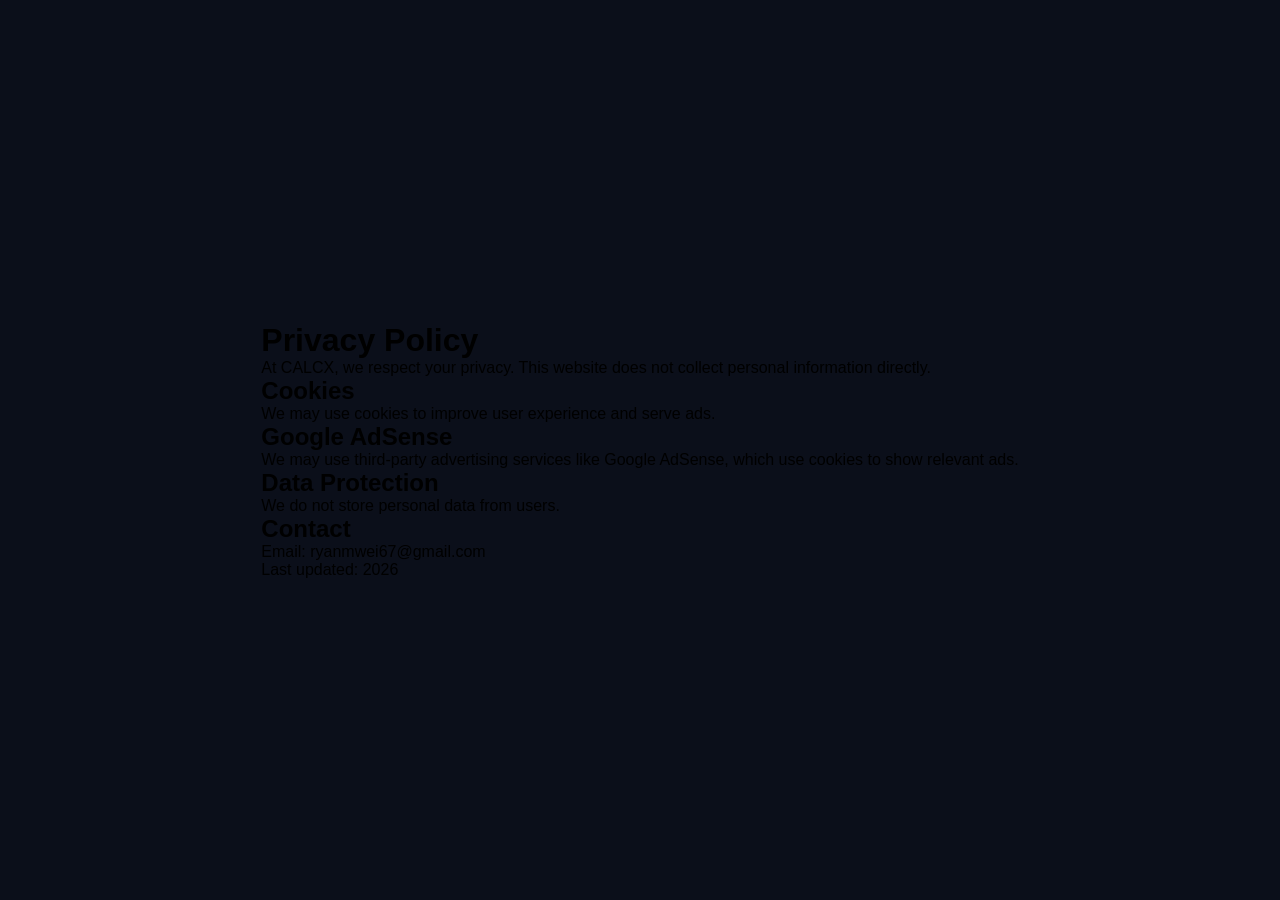
==== privacy.html @ 10a87947 "Add privacy policy page" ====
<!DOCTYPE html>
<html lang="en">
<head>
<meta charset="UTF-8">
<meta name="viewport" content="width=device-width, initial-scale=1.0">
<title>Privacy Policy - CALCX</title>
<link rel="stylesheet" href="style.css">
</head>
<body>

<div class="container">
    <h1>Privacy Policy</h1>

    <p>At CALCX, we respect your privacy. This website does not collect personal information directly.</p>

    <h2>Cookies</h2>
    <p>We may use cookies to improve user experience and serve ads.</p>

    <h2>Google AdSense</h2>
    <p>We may use third-party advertising services like Google AdSense, which use cookies to show relevant ads.</p>

    <h2>Data Protection</h2>
    <p>We do not store personal data from users.</p>

    <h2>Contact</h2>
    <p>Email: ryanmwei67@gmail.com</p>

    <p>Last updated: 2026</p>
</div>

</body>
</html>
---- style.css ----
:root {
    --bg: #0b0f1a;
    --card: #111827;
    --accent: linear-gradient(135deg, #7c3aed, #06b6d4);
    --btn: #1f2937;
    --text: #ffffff;
}

* {
    margin: 0;
    padding: 0;
    box-sizing: border-box;
    font-family: 'Segoe UI', sans-serif;
}

body {
    background: var(--bg);
    display: flex;
    justify-content: center;
    align-items: center;
    height: 100vh;
}

/* App container */
.app {
    width: 340px;
    background: var(--card);
    border-radius: 25px;
    padding: 20px;
    box-shadow: 0 20px 50px rgba(0,0,0,0.6);
}

/* Header */
.header {
    text-align: center;
    margin-bottom: 10px;
}

.header h1 {
    font-size: 24px;
    background: var(--accent);
    -webkit-background-clip: text;
    color: transparent;
}

.header p {
    font-size: 12px;
    color: #9ca3af;
}

/* Display */
.display input {
    width: 100%;
    height: 70px;
    background: #020617;
    border: none;
    border-radius: 15px;
    color: white;
    font-size: 28px;
    text-align: right;
    padding: 15px;
    margin-bottom: 10px;
}

/* History */
.history {
    max-height: 120px;
    overflow-y: auto;
    margin-bottom: 10px;
}

.history h3 {
    font-size: 12px;
    color: #6b7280;
}

.history li {
    font-size: 13px;
    padding: 3px 0;
    border-bottom: 1px solid rgba(255,255,255,0.05);
}

/* Buttons */
.buttons {
    display: grid;
    grid-template-columns: repeat(4, 1fr);
    gap: 10px;
}

button {
    height: 60px;
    border: none;
    border-radius: 15px;
    background: var(--btn);
    color: white;
    font-size: 18px;
    cursor: pointer;
    transition: 0.2s;
}

button:hover {
    transform: scale(1.05);
}

/* Special */
.operator {
    background: #2563eb;
}

.function {
    background: #f59e0b;
}

.equal {
    background: linear-gradient(135deg, #22c55e, #4ade80);
}

.zero {
    grid-column: span 2;
}
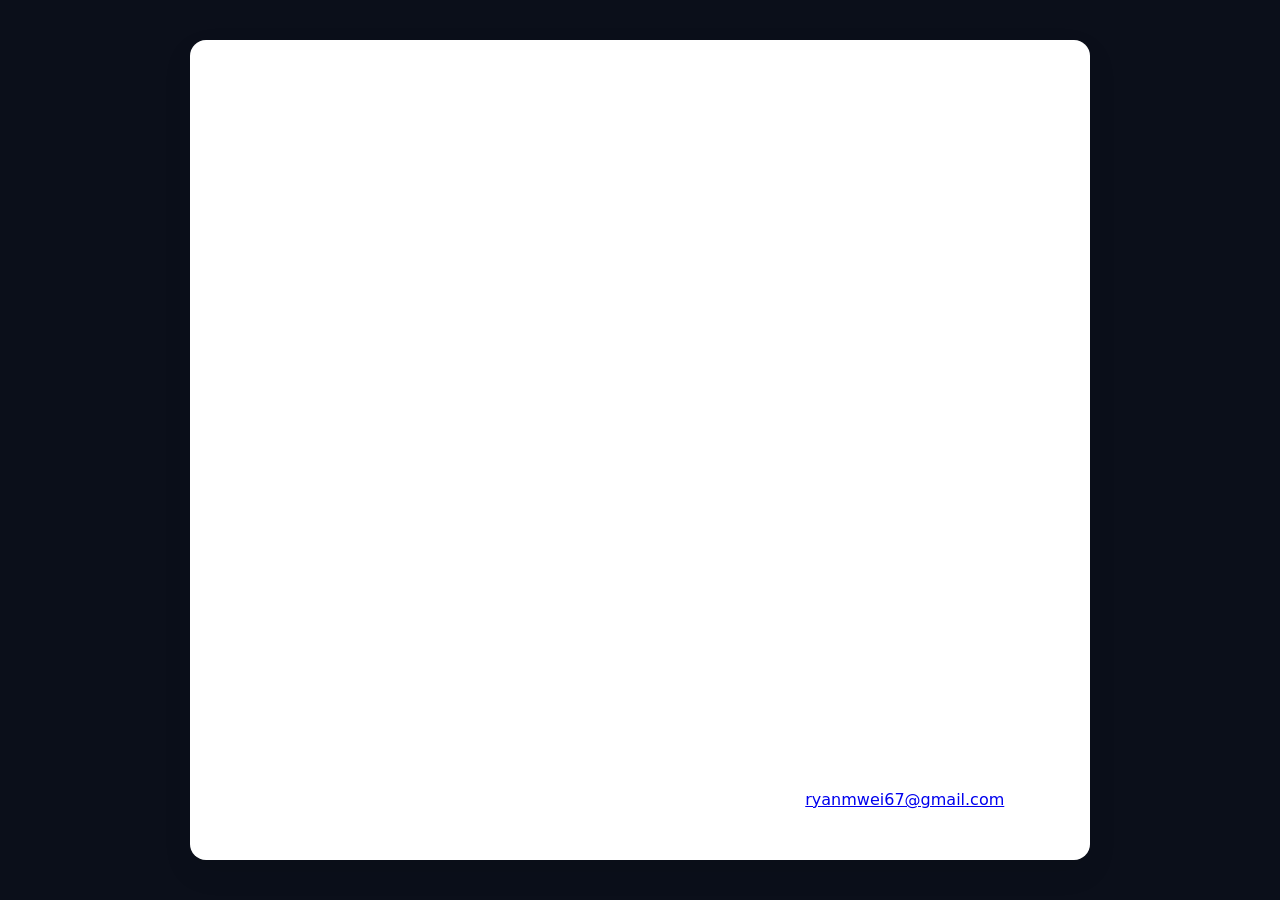
==== commit 7078e981: "Improve the privacy policy and add a modern SVG favicon reference" ====
--- a/privacy.html
+++ b/privacy.html
@@ -1,32 +1,46 @@
 <!DOCTYPE html>
 <html lang="en">
 <head>
-<meta charset="UTF-8">
-<meta name="viewport" content="width=device-width, initial-scale=1.0">
-<title>Privacy Policy - CALCX</title>
-<link rel="stylesheet" href="style.css">
+  <meta charset="UTF-8">
+  <meta name="viewport" content="width=device-width, initial-scale=1.0">
+  <meta name="description" content="Privacy Policy for CALCX - Smart Calculator">
+  <title>Privacy Policy - CALCX</title>
+  <link rel="icon" href="favicon.svg" type="image/svg+xml">
+  <link rel="stylesheet" href="style.css">
 </head>
 <body>
-
-<div class="container">
+  <div class="container" style="max-width: 900px; margin: 2rem auto; padding: 2rem; border-radius: 16px; background: #fff; box-shadow: 0 12px 30px rgba(0,0,0,0.08);">
     <h1>Privacy Policy</h1>
 
-    <p>At CALCX, we respect your privacy. This website does not collect personal information directly.</p>
+    <p>CALCX respects your privacy. This privacy policy explains how our calculator app handles information when you use it.</p>
 
-    <h2>Cookies</h2>
-    <p>We may use cookies to improve user experience and serve ads.</p>
+    <h2>1. Information We Collect</h2>
+    <p>CALCX is designed to operate primarily on your device. We do not require you to create an account, provide your name, or submit personal information to use the calculator.</p>
+    <p>We do not intentionally collect, store, or sell your personal data such as your name, email address, phone number, or financial details.</p>
 
-    <h2>Google AdSense</h2>
-    <p>We may use third-party advertising services like Google AdSense, which use cookies to show relevant ads.</p>
+    <h2>2. Local Use of the App</h2>
+    <p>Calculations are processed locally in your browser. Any numbers or expressions you enter are generally not transmitted to our servers unless you explicitly share them with us, such as by emailing us or submitting a support request.</p>
 
-    <h2>Data Protection</h2>
-    <p>We do not store personal data from users.</p>
+    <h2>3. Cookies and Advertising</h2>
+    <p>Our website may use third-party advertising services such as Google AdSense. These providers may use cookies, device identifiers, and similar technologies to personalize ads, measure ad performance, and improve user experience.</p>
+    <p>Cookies may also be used to remember preferences such as theme settings, if supported by the browser or site configuration.</p>
 
-    <h2>Contact</h2>
-    <p>Email: ryanmwei67@gmail.com</p>
+    <h2>4. Third-Party Services</h2>
+    <p>Because we may use advertising partners and analytics tools, those third parties may process information according to their own privacy policies. We encourage you to review the privacy policy of any external service you interact with.</p>
 
-    <p>Last updated: 2026</p>
-</div>
+    <h2>5. Data Security</h2>
+    <p>We take reasonable steps to protect the information we receive. However, no method of transmission over the Internet or electronic storage is completely secure. We cannot guarantee absolute security, but we aim to keep data handling minimal and transparent.</p>
 
+    <h2>6. Children's Privacy</h2>
+    <p>CALCX is not directed to children under the age of 13, and we do not knowingly collect personal information from children.</p>
+
+    <h2>7. Your Choices</h2>
+    <p>You can limit or disable cookies in your browser settings. You can also avoid interacting with advertising networks or third-party trackers if you prefer not to receive personalized ads.</p>
+
+    <h2>8. Contact</h2>
+    <p>If you have any questions about this Privacy Policy, please contact us at <a href="mailto:ryanmwei67@gmail.com">ryanmwei67@gmail.com</a>.</p>
+
+    <p><strong>Last updated:</strong> October 2026</p>
+  </div>
 </body>
 </html>
--- a/style.css
+++ b/style.css
@@ -1,120 +1,352 @@
-:root {
-    --bg: #0b0f1a;
-    --card: #111827;
-    --accent: linear-gradient(135deg, #7c3aed, #06b6d4);
-    --btn: #1f2937;
-    --text: #ffffff;
-}
-
-* {
-    margin: 0;
-    padding: 0;
-    box-sizing: border-box;
-    font-family: 'Segoe UI', sans-serif;
-}
-
-body {
-    background: var(--bg);
-    display: flex;
-    justify-content: center;
-    align-items: center;
-    height: 100vh;
-}
-
-/* App container */
-.app {
-    width: 340px;
-    background: var(--card);
-    border-radius: 25px;
-    padding: 20px;
-    box-shadow: 0 20px 50px rgba(0,0,0,0.6);
-}
-
-/* Header */
-.header {
-    text-align: center;
-    margin-bottom: 10px;
-}
-
-.header h1 {
-    font-size: 24px;
-    background: var(--accent);
-    -webkit-background-clip: text;
-    color: transparent;
-}
-
-.header p {
-    font-size: 12px;
-    color: #9ca3af;
-}
-
-/* Display */
-.display input {
-    width: 100%;
-    height: 70px;
-    background: #020617;
-    border: none;
-    border-radius: 15px;
-    color: white;
-    font-size: 28px;
-    text-align: right;
-    padding: 15px;
-    margin-bottom: 10px;
-}
-
-/* History */
-.history {
-    max-height: 120px;
-    overflow-y: auto;
-    margin-bottom: 10px;
-}
-
-.history h3 {
-    font-size: 12px;
-    color: #6b7280;
-}
-
-.history li {
-    font-size: 13px;
-    padding: 3px 0;
-    border-bottom: 1px solid rgba(255,255,255,0.05);
-}
-
-/* Buttons */
-.buttons {
-    display: grid;
-    grid-template-columns: repeat(4, 1fr);
-    gap: 10px;
-}
-
-button {
-    height: 60px;
-    border: none;
-    border-radius: 15px;
-    background: var(--btn);
-    color: white;
-    font-size: 18px;
-    cursor: pointer;
-    transition: 0.2s;
-}
-
-button:hover {
-    transform: scale(1.05);
-}
-
-/* Special */
-.operator {
-    background: #2563eb;
-}
-
-.function {
-    background: #f59e0b;
-}
-
-.equal {
-    background: linear-gradient(135deg, #22c55e, #4ade80);
-}
-
-.zero {
-    grid-column: span 2;
-}+/* Cleaned and improved style sheet for CALCX */
+
+/* Theme variables */
+/* Dark theme (default) */
+:root {
+  --bg: #0b0f1a;
+  --card: #111827;
+  --accent-gradient: linear-gradient(135deg, #7c3aed, #06b6d4);
+  --accent-color: #7c3aed; /* single color used for links/outlines */
+  --btn: #1f2937;
+  --text: #ffffff;
+  --text-secondary: #9ca3af;
+  --display-bg: #020617;
+  --operator-bg: #2563eb;
+  --function-bg: #f59e0b;
+  --equal-bg: linear-gradient(135deg, #22c55e, #4ade80);
+  --border-color: rgba(255, 255, 255, 0.06);
+  --focus-ring: rgba(124, 58, 237, 0.18);
+  --card-shadow: 0 18px 40px rgba(2,6,23,0.6);
+}
+
+/* Light theme */
+html[data-theme="light"] {
+  --bg: #f3f4f6;
+  --card: #ffffff;
+  --accent-gradient: linear-gradient(135deg, #7c3aed, #06b6d4);
+  --accent-color: #06b6d4;
+  --btn: #e5e7eb;
+  --text: #1f2937;
+  --text-secondary: #6b7280;
+  --display-bg: #f9fafb;
+  --operator-bg: #3b82f6;
+  --function-bg: #fbbf24;
+  --equal-bg: linear-gradient(135deg, #34d399, #6ee7b7);
+  --border-color: rgba(0, 0, 0, 0.08);
+  --focus-ring: rgba(6, 182, 212, 0.14);
+  --card-shadow: 0 8px 20px rgba(15,23,42,0.08);
+}
+
+/* Base resets */
+* {
+  margin: 0;
+  padding: 0;
+  box-sizing: border-box;
+}
+
+html, body {
+  height: 100%;
+  font-family: 'Segoe UI', Roboto, -apple-system, system-ui, 'Helvetica Neue', Arial, sans-serif;
+  -webkit-font-smoothing: antialiased;
+  -moz-osx-font-smoothing: grayscale;
+}
+
+/* Page background and layout */
+body {
+  background: var(--bg);
+  display: flex;
+  justify-content: center;
+  align-items: center;
+  min-height: 100vh;
+  padding: 16px;
+  transition: background-color 260ms ease;
+  color: var(--text);
+}
+
+/* App container */
+.app {
+  width: 100%;
+  max-width: 380px;
+  background: var(--card);
+  border-radius: 18px;
+  padding: 18px;
+  box-shadow: var(--card-shadow);
+  transition: background-color 260ms ease, box-shadow 260ms ease, transform 160ms ease;
+  isolation: isolate;
+}
+
+/* Header */
+.header {
+  display: flex;
+  justify-content: space-between;
+  align-items: center;
+  margin-bottom: 16px;
+  border-bottom: 1px solid var(--border-color);
+  padding-bottom: 12px;
+}
+
+.header-left h1 {
+  font-size: 26px;
+  line-height: 1;
+  background: var(--accent-gradient);
+  -webkit-background-clip: text;
+  -webkit-text-fill-color: transparent;
+  background-clip: text;
+  margin-bottom: 4px;
+}
+
+.tagline {
+  font-size: 12px;
+  color: var(--text-secondary);
+}
+
+/* Header actions */
+.header-actions {
+  display: flex;
+  gap: 8px;
+}
+
+.header-actions button {
+  width: 40px;
+  height: 40px;
+  border-radius: 50%;
+  font-size: 18px;
+  background: var(--btn);
+  border: 1px solid transparent;
+  cursor: pointer;
+  color: var(--text);
+  display: inline-flex;
+  align-items: center;
+  justify-content: center;
+  transition: transform 160ms ease, background-color 160ms ease, box-shadow 160ms ease;
+}
+
+.header-actions button:hover {
+  transform: translateY(-2px);
+  box-shadow: 0 6px 14px rgba(2,6,23,0.16);
+}
+
+/* Main layout */
+main {
+  display: flex;
+  flex-direction: column;
+  gap: 14px;
+}
+
+/* Ad placeholder */
+.ad-space {
+  min-height: 56px;
+  background: var(--btn);
+  border-radius: 12px;
+  display: flex;
+  align-items: center;
+  justify-content: center;
+  color: var(--text-secondary);
+  font-size: 12px;
+}
+
+/* Calculator */
+.calculator {
+  display: flex;
+  flex-direction: column;
+  gap: 10px;
+}
+
+/* Display */
+#display {
+  width: 100%;
+  height: 68px;
+  background: var(--display-bg);
+  border: 1px solid var(--border-color);
+  border-radius: 12px;
+  color: var(--text);
+  font-size: 30px;
+  font-weight: 600;
+  text-align: right;
+  padding: 12px 14px;
+  caret-color: transparent;
+  overflow: hidden;
+  white-space: nowrap;
+  text-overflow: ellipsis;
+  transition: background-color 200ms ease, border-color 200ms ease;
+}
+
+#display:focus {
+  outline: none;
+  box-shadow: 0 6px 18px var(--focus-ring);
+  border-color: var(--accent-color);
+}
+
+/* Buttons grid */
+.buttons {
+  display: grid;
+  grid-template-columns: repeat(4, 1fr);
+  gap: 10px;
+}
+
+/* Generic button */
+button {
+  height: 60px;
+  border: none;
+  border-radius: 12px;
+  background: var(--btn);
+  color: var(--text);
+  font-size: 18px;
+  font-weight: 600;
+  cursor: pointer;
+  display: inline-flex;
+  align-items: center;
+  justify-content: center;
+  transition: transform 120ms ease, box-shadow 120ms ease, background-color 160ms ease;
+  user-select: none;
+}
+
+button:hover {
+  transform: translateY(-3px);
+  box-shadow: 0 10px 22px rgba(2,6,23,0.14);
+}
+
+button:active {
+  transform: translateY(0);
+  box-shadow: none;
+}
+
+/* Operator buttons */
+button.operator {
+  background: var(--operator-bg);
+  color: #fff;
+  font-weight: 700;
+}
+
+/* Function buttons (C, ⌫, etc.) */
+button.function {
+  background: var(--function-bg);
+  color: #000;
+  font-weight: 700;
+}
+
+/* Equal button - spans 2 columns */
+button.equal {
+  background: var(--equal-bg);
+  grid-column: span 2;
+  font-weight: 700;
+  color: #fff;
+}
+
+/* Zero button spans 2 columns */
+button.zero {
+  grid-column: span 2;
+}
+
+/* Scientific panel */
+#scientific {
+  display: grid;
+  grid-template-columns: repeat(4, 1fr);
+  gap: 10px;
+  margin-top: 10px;
+  padding-top: 10px;
+  border-top: 1px solid var(--border-color);
+}
+
+#scientific button {
+  height: 50px;
+  font-size: 14px;
+  background: var(--operator-bg);
+  color: #fff;
+}
+
+#scientific.hidden {
+  display: none;
+}
+
+/* Content section */
+.content {
+  margin-top: 12px;
+  padding-top: 12px;
+  border-top: 1px solid var(--border-color);
+}
+
+.content h2 {
+  font-size: 15px;
+  color: var(--text);
+  margin-bottom: 8px;
+}
+
+.content p {
+  font-size: 14px;
+  color: var(--text-secondary);
+  line-height: 1.45;
+}
+
+/* Footer */
+.footer {
+  display: flex;
+  justify-content: space-between;
+  align-items: center;
+  margin-top: 12px;
+  padding-top: 12px;
+  border-top: 1px solid var(--border-color);
+  font-size: 12px;
+  gap: 12px;
+}
+
+.footer-left,
+.footer-right {
+  display: flex;
+  flex-direction: column;
+  gap: 4px;
+}
+
+.footer p {
+  color: var(--text-secondary);
+  margin: 0;
+  font-size: 12px;
+}
+
+.footer a {
+  color: var(--accent-color);
+  text-decoration: none;
+  transition: opacity 160ms ease, text-decoration 160ms ease;
+}
+
+.footer a:hover,
+.footer a:focus {
+  opacity: 0.9;
+  text-decoration: underline;
+}
+
+/* Focus states for accessibility */
+button:focus,
+a:focus {
+  outline: 3px solid var(--focus-ring);
+  outline-offset: 2px;
+}
+
+/* Responsive adjustments */
+@media (max-width: 480px) {
+  .app {
+    width: 100%;
+    max-width: none;
+    border-radius: 14px;
+    padding: 14px;
+  }
+
+  .header-left h1 {
+    font-size: 22px;
+  }
+
+  #display {
+    height: 60px;
+    font-size: 26px;
+  }
+
+  button {
+    height: 54px;
+    font-size: 16px;
+  }
+
+  .footer {
+    flex-direction: column;
+    align-items: flex-start;
+  }
+}
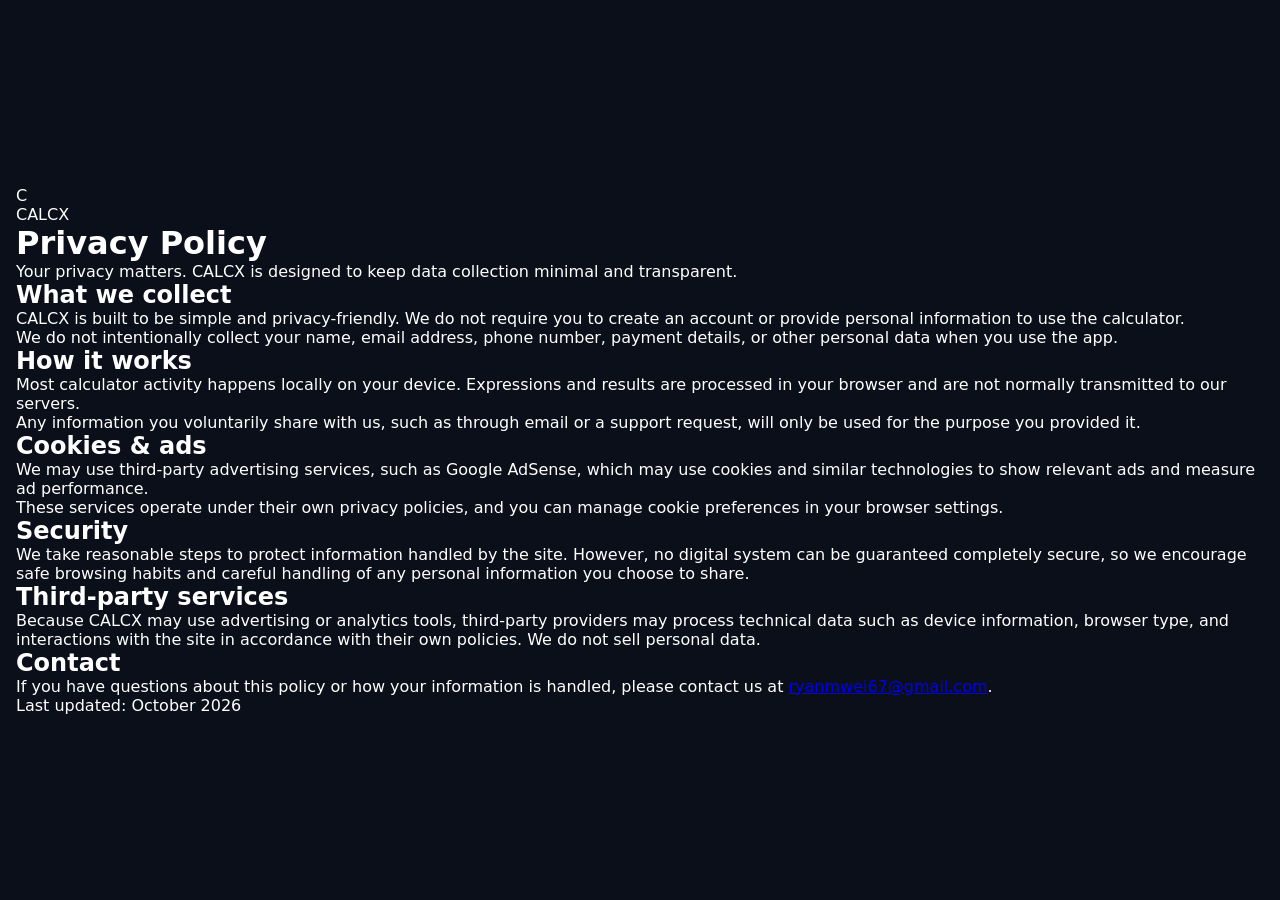
==== commit 7f8c67a2: "Polish the privacy page and add a proper SVG favicon for CALCX." ====
--- a/privacy.html
+++ b/privacy.html
@@ -8,39 +8,56 @@
   <link rel="icon" href="favicon.svg" type="image/svg+xml">
   <link rel="stylesheet" href="style.css">
 </head>
-<body>
-  <div class="container" style="max-width: 900px; margin: 2rem auto; padding: 2rem; border-radius: 16px; background: #fff; box-shadow: 0 12px 30px rgba(0,0,0,0.08);">
-    <h1>Privacy Policy</h1>
+<body class="privacy-page">
+  <div class="privacy-shell">
+    <header class="privacy-header">
+      <div class="brand-row">
+        <span class="brand-mark">C</span>
+        <div>
+          <p class="eyebrow">CALCX</p>
+          <h1>Privacy Policy</h1>
+        </div>
+      </div>
+      <p class="privacy-intro">Your privacy matters. CALCX is designed to keep data collection minimal and transparent.</p>
+    </header>
 
-    <p>CALCX respects your privacy. This privacy policy explains how our calculator app handles information when you use it.</p>
+    <main class="privacy-content">
+      <section class="privacy-grid">
+        <article class="privacy-card">
+          <h2>What we collect</h2>
+          <p>CALCX is built to be simple and privacy-friendly. We do not require you to create an account or provide personal information to use the calculator.</p>
+          <p>We do not intentionally collect your name, email address, phone number, payment details, or other personal data when you use the app.</p>
+        </article>
 
-    <h2>1. Information We Collect</h2>
-    <p>CALCX is designed to operate primarily on your device. We do not require you to create an account, provide your name, or submit personal information to use the calculator.</p>
-    <p>We do not intentionally collect, store, or sell your personal data such as your name, email address, phone number, or financial details.</p>
+        <article class="privacy-card">
+          <h2>How it works</h2>
+          <p>Most calculator activity happens locally on your device. Expressions and results are processed in your browser and are not normally transmitted to our servers.</p>
+          <p>Any information you voluntarily share with us, such as through email or a support request, will only be used for the purpose you provided it.</p>
+        </article>
 
-    <h2>2. Local Use of the App</h2>
-    <p>Calculations are processed locally in your browser. Any numbers or expressions you enter are generally not transmitted to our servers unless you explicitly share them with us, such as by emailing us or submitting a support request.</p>
+        <article class="privacy-card">
+          <h2>Cookies & ads</h2>
+          <p>We may use third-party advertising services, such as Google AdSense, which may use cookies and similar technologies to show relevant ads and measure ad performance.</p>
+          <p>These services operate under their own privacy policies, and you can manage cookie preferences in your browser settings.</p>
+        </article>
 
-    <h2>3. Cookies and Advertising</h2>
-    <p>Our website may use third-party advertising services such as Google AdSense. These providers may use cookies, device identifiers, and similar technologies to personalize ads, measure ad performance, and improve user experience.</p>
-    <p>Cookies may also be used to remember preferences such as theme settings, if supported by the browser or site configuration.</p>
+        <article class="privacy-card">
+          <h2>Security</h2>
+          <p>We take reasonable steps to protect information handled by the site. However, no digital system can be guaranteed completely secure, so we encourage safe browsing habits and careful handling of any personal information you choose to share.</p>
+        </article>
 
-    <h2>4. Third-Party Services</h2>
-    <p>Because we may use advertising partners and analytics tools, those third parties may process information according to their own privacy policies. We encourage you to review the privacy policy of any external service you interact with.</p>
+        <article class="privacy-card full-width">
+          <h2>Third-party services</h2>
+          <p>Because CALCX may use advertising or analytics tools, third-party providers may process technical data such as device information, browser type, and interactions with the site in accordance with their own policies. We do not sell personal data.</p>
+        </article>
 
-    <h2>5. Data Security</h2>
-    <p>We take reasonable steps to protect the information we receive. However, no method of transmission over the Internet or electronic storage is completely secure. We cannot guarantee absolute security, but we aim to keep data handling minimal and transparent.</p>
-
-    <h2>6. Children's Privacy</h2>
-    <p>CALCX is not directed to children under the age of 13, and we do not knowingly collect personal information from children.</p>
-
-    <h2>7. Your Choices</h2>
-    <p>You can limit or disable cookies in your browser settings. You can also avoid interacting with advertising networks or third-party trackers if you prefer not to receive personalized ads.</p>
-
-    <h2>8. Contact</h2>
-    <p>If you have any questions about this Privacy Policy, please contact us at <a href="mailto:ryanmwei67@gmail.com">ryanmwei67@gmail.com</a>.</p>
-
-    <p><strong>Last updated:</strong> October 2026</p>
+        <article class="privacy-card full-width">
+          <h2>Contact</h2>
+          <p>If you have questions about this policy or how your information is handled, please contact us at <a href="mailto:ryanmwei67@gmail.com">ryanmwei67@gmail.com</a>.</p>
+          <p class="last-updated">Last updated: October 2026</p>
+        </article>
+      </section>
+    </main>
   </div>
 </body>
 </html>
